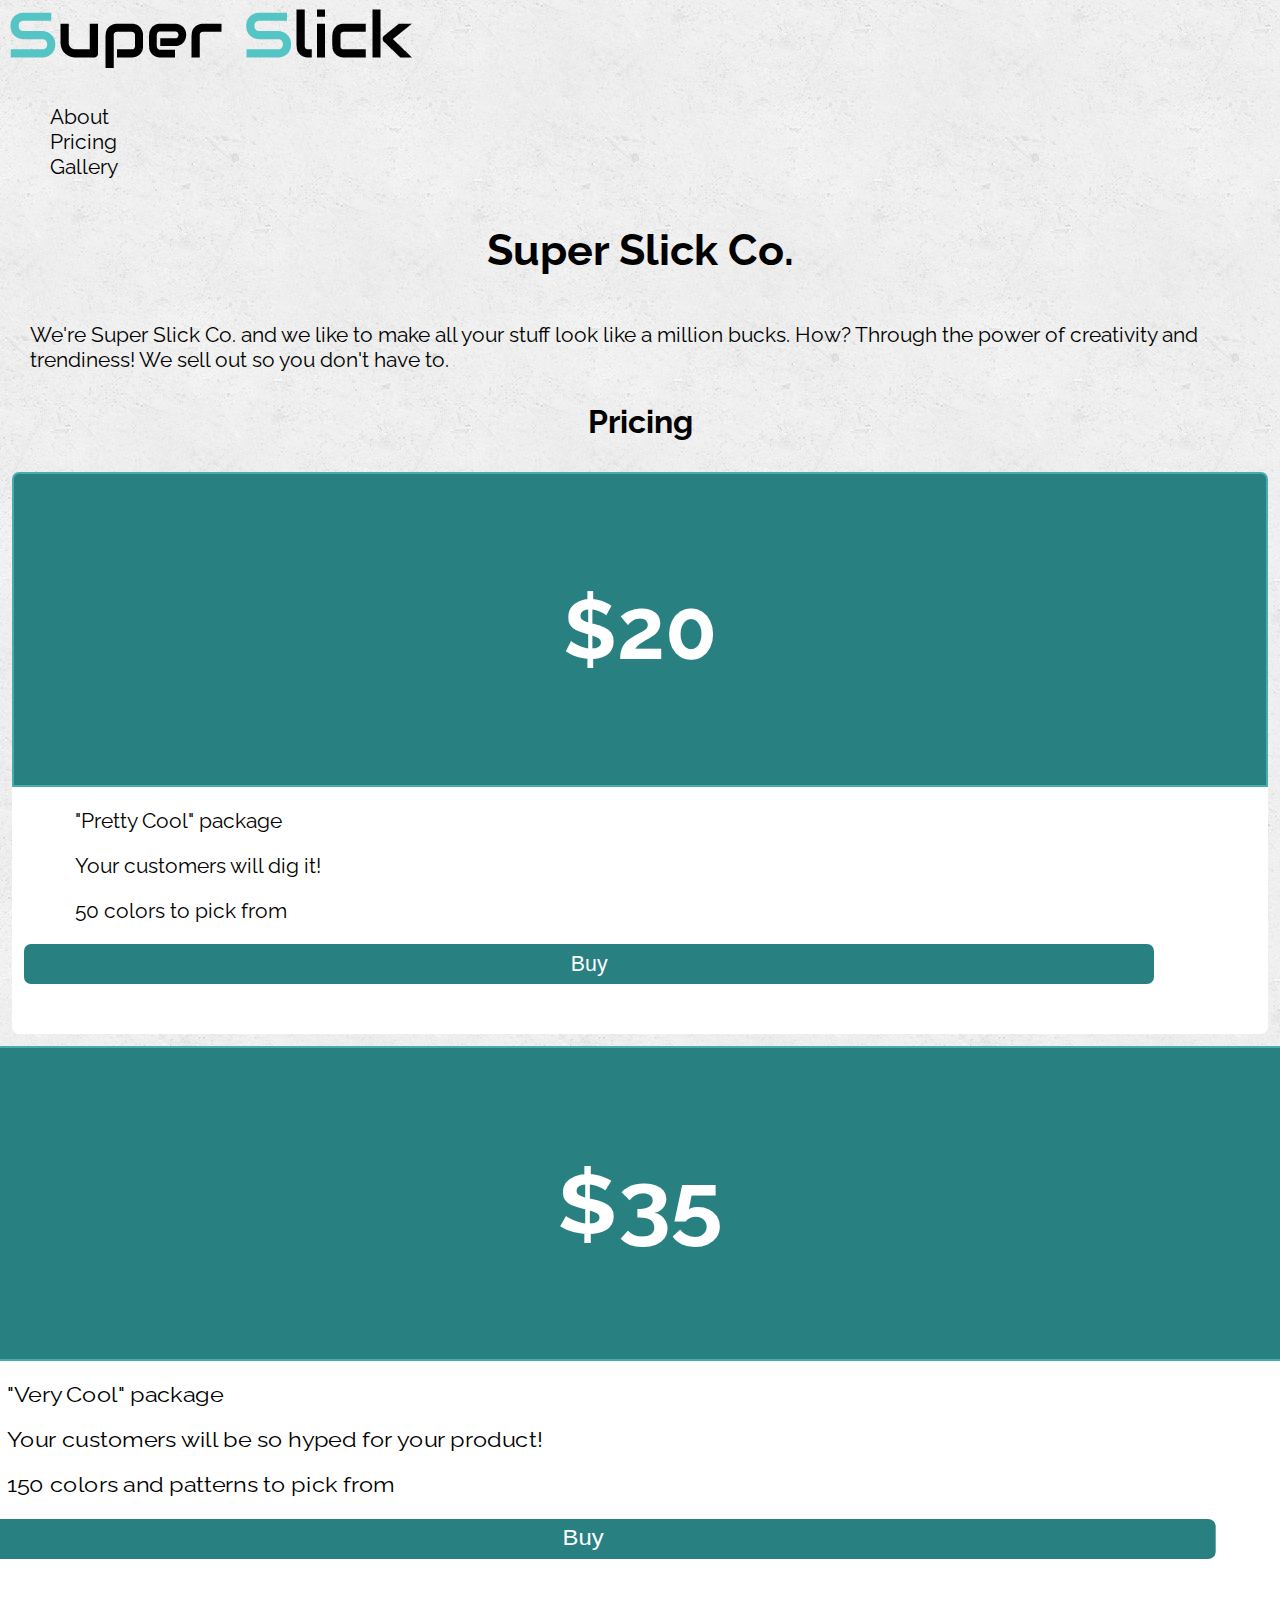
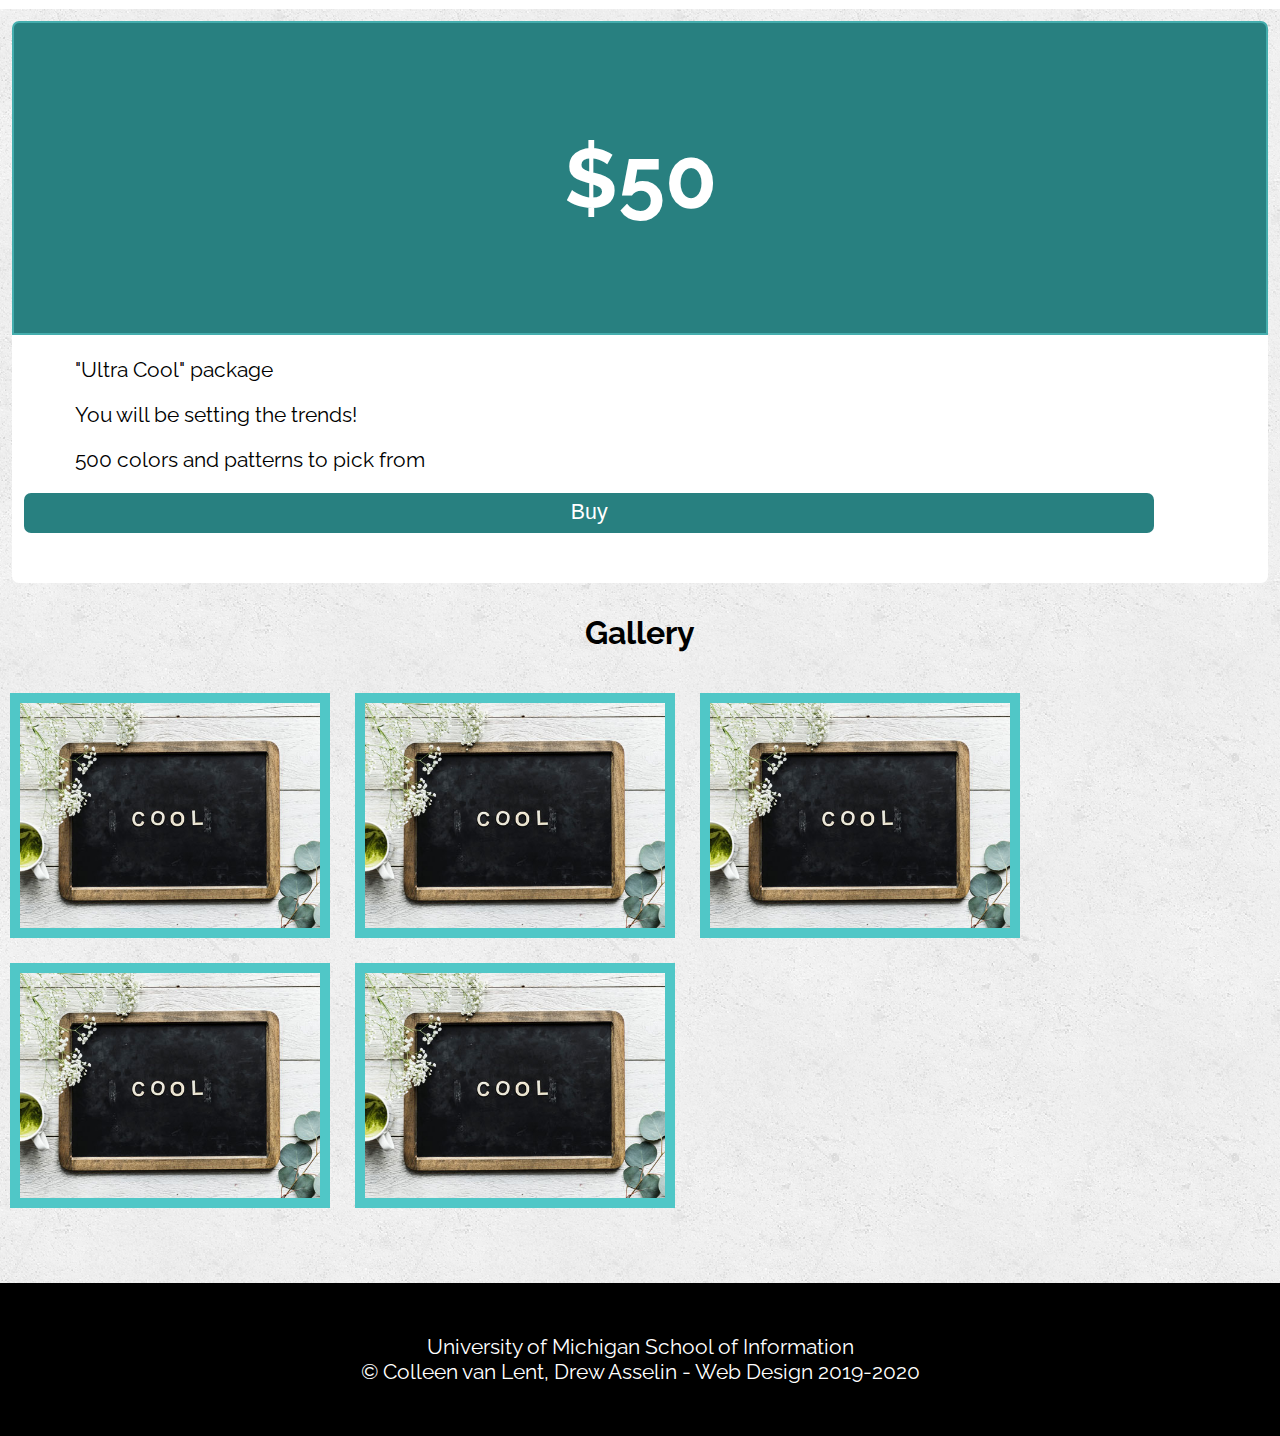
==== hw5.html @ 19758fb9 "First commit" ====
<!DOCTYPE html>
<html lang="en">
  <head>
    <meta charset="utf-8">
    <link rel="shortcut icon" type="image/png" href="images/logo_icon.png"/>

    <link rel="stylesheet" type="text/css" href="css/style.css">
    <link href="https://fonts.googleapis.com/css?family=Raleway:200&display=swap" rel="stylesheet">
    <title>Super Slick Co.</title>
  </head>
  <body>
    <a class = "skip" href="#skip">Skip to Main Content</a>
    <div class="nav_img">
      <img src="images/logo.png" alt="logo" id = "logo">
      <nav>
        <ul class="nav_links">
          <li class="nav_item"><a href="#skip">About</a></li>
          <li class="nav_item"><a href="#pricing">Pricing</a></li>
          <li class="nav_item"><a href="#gallery">Gallery</a></li>
        </ul>
      </nav>
    </div>
    <main class="about" id="skip">
<!--     <img src="images/logo.png" alt="logo" id="logo">
 -->    <h1>Super Slick Co.</h1>
    <p>We're Super Slick Co. and we like to make all your stuff look like a million bucks. How? Through the power of creativity and trendiness! We sell out so you don't have to.</p>
    </div>

    <h2>Pricing</h2>
    <a id="pricing"></a>
      <div class="pricing">
        <div id="low" class="card">
          <header><h3>$20</h3></header>
          <ul>
            <li>"Pretty Cool" package</li>
            <li>Your customers will dig it!</li>
            <li>50 colors to pick from</li>
          </ul>
          <button>Buy</button>
        </div>
        <div id="mid" class="card card_big">
          <header><h3>$35</h3></header>
          <ul>
            <li>"Very Cool" package</li>
            <li>Your customers will be so hyped for your product!</li>
            <li>150 colors and patterns to pick from</li>
          </ul>
          <button>Buy</button>
        </div>
        <div id="high" class="card">
          <header><h3>$50</h3></header>
          <ul>
            <li>"Ultra Cool" package</li>
            <li>You will be setting the trends!</li>
            <li>500 colors and patterns to pick from</li>
          </ul>
          <button>Buy</button>
        </div>

      <h2>Gallery</h2>
      <a id="gallery"></a>
        <div class="gallery"> 
          <img id="image1" src="images/sample.jpg" alt="" />
          <img id="image2" src="images/sample.jpg" alt="" />
          <img id="image3" src="images/sample.jpg" alt="" />
          <img id="image4" src="images/sample.jpg" alt="" />
          <img id="image5" src="images/sample.jpg" alt="" />
        </div>
  </main>

    <footer>
      <p>University of Michigan School of Information <br/>
        &copy; Colleen van Lent, Drew Asselin - Web Design 2019-2020</p>
    </footer>
  </body>
</html>
---- css/style.css ----
body{
  font-family: 'Raleway', sans-serif; /* Test for this*/
  margin: 0;
  padding: 0;
  font-size: 16pt; /* test for this! Make all sizes em or rem */
  background-image: url('../images/concrete_seamless.png');
}

h1{
  font-size: 2em;
  text-align: center;
  line-height: 2;
}

h2{
  font-size: 1.5em;
  text-align: center;
  padding: 5px;
}

p {
  padding: 0 30px;
}

a.skip{
  background: white;
  left: 0;
  padding: 6px;
  position: absolute;
  top: -40px;
  -webkit-transition: top 1s ease-out;
  transition: top 1s ease-out;
  z-index: 1;
}

a.skip:focus{
  top:20px;
  color: black;
  text-decoration-style: solid;
}

*:focus{
  border: 2px solid black;
}

footer{
  background-color: black;
  color: white;
  padding: 30px;
  text-align: center;
}

/*
Keyframes for animation*/

@-webkit-keyframes logo_wiggle{

}

@keyframes logo_wiggle{

} 

#logo{
  
}

/* Cards! */
.pricing{
    min-height: 500px;
  
}

.card {
  
  margin: 12px;
  background: #fff;
  border-radius: 7px;
  padding: 0 0 50px 0;
}

.card > header{
  background: #288080;
  border: 2px solid #45ADAD;
  padding: 20px 0;
  border-radius: 7px 7px 0 0;
}

.card > ul{
  list-style: none;
  padding: 0;
}

.card > ul li {
  width: 90%;
  margin: 20px auto;
}

.card button{
  width: 90%;
  height: 40px;
  border: 0;
  margin-left: 12px;
  border-radius: 7px;
  background: #288080;
  color: white;
  font-size: 1em;
}

.card h3{
  font-size: 4em;
  color: white;
  text-align: center;
}

.card_big{
  -webkit-transform: initial;
          transform: initial;
}

/* Gallery! */

.gallery{
  
  min-height: 600px;
}

.gallery > img{
  border: 10px #50C7C7 solid;
  margin: 10px;
  width: 300px;
}

/* Navbar */
header{
  
  background: #fff;
  border-bottom: 3px solid #50C7C7;
}

.nav_links{
 
  list-style: none;
}

.nav_item a{
  color: black;
  text-decoration: none;
}

.nav_item a:hover, a:focus{
  color: #50C7C7;
  text-decoration: underline;
  -webkit-text-decoration-style: dotted;
          text-decoration-style: dotted;
}

@media screen and (min-width: 850px){

  /* Cards! */
  .card {
    
  }

  .card_big{
    -webkit-transform: scaleX(1.12);
            transform: scaleX(1.12);
  }

  /* Navbar */

  header{
    
  }

  .nav_links{
    
  }

  .nav_item a{
    padding: 10px;
  }
}

@media print { 
  
  .card {
    flex-basis: 200px;
  }

}
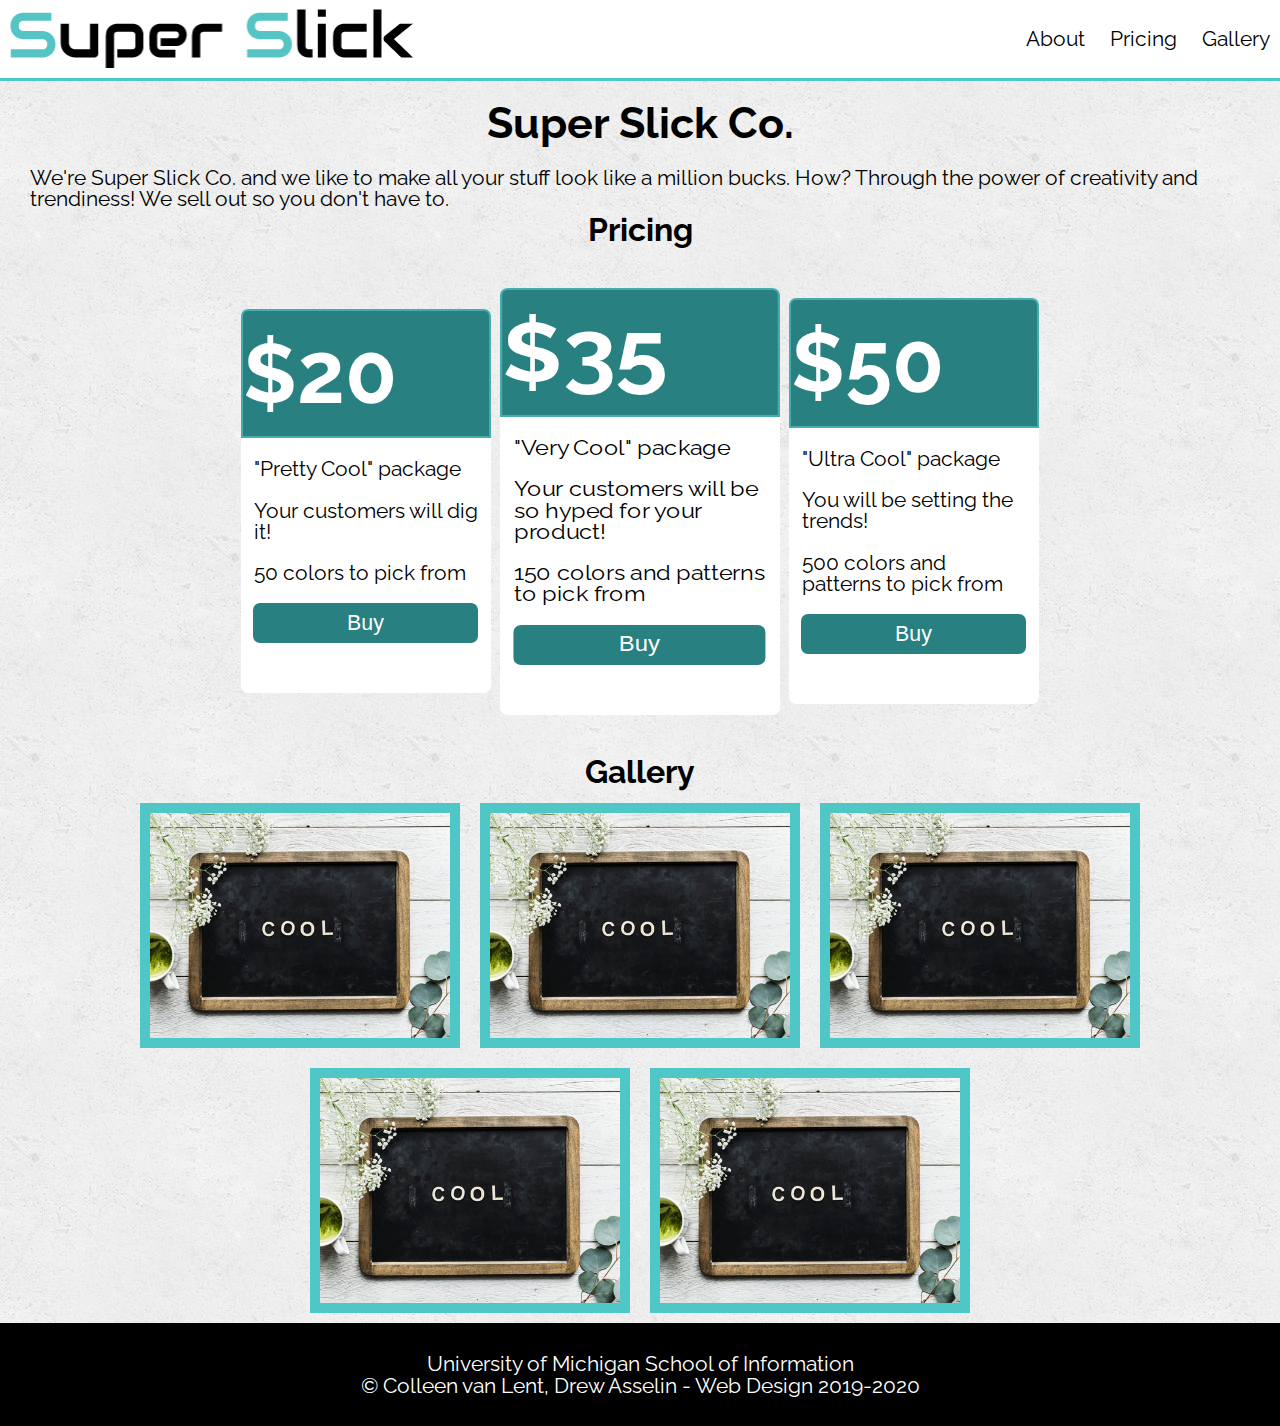
==== commit f35f900a: "Updates" ====
--- a/hw5.html
+++ b/hw5.html
@@ -2,16 +2,17 @@
 <html lang="en">
   <head>
     <meta charset="utf-8">
+    <meta name="viewport" content="width=device-width, initial-scale=1.0">
     <link rel="shortcut icon" type="image/png" href="images/logo_icon.png"/>
-
+    <link rel="stylesheet" href="https://fonts.googleapis.com/css?family=Raleway:200&display=swap">
+    <link rel="stylesheet" type="text/css" href="css/html5reset.css">
     <link rel="stylesheet" type="text/css" href="css/style.css">
-    <link href="https://fonts.googleapis.com/css?family=Raleway:200&display=swap" rel="stylesheet">
     <title>Super Slick Co.</title>
   </head>
   <body>
-    <a class = "skip" href="#skip">Skip to Main Content</a>
-    <div class="nav_img">
-      <img src="images/logo.png" alt="logo" id = "logo">
+    <a class="skip" href="#skip">Skip to Main Content</a>
+    <header>
+      <img src="images/logo.png" id="logo" alt="Super Slick logo">
       <nav>
         <ul class="nav_links">
           <li class="nav_item"><a href="#skip">About</a></li>
@@ -19,58 +20,52 @@
           <li class="nav_item"><a href="#gallery">Gallery</a></li>
         </ul>
       </nav>
-    </div>
+    </header>
     <main class="about" id="skip">
-<!--     <img src="images/logo.png" alt="logo" id="logo">
- -->    <h1>Super Slick Co.</h1>
-    <p>We're Super Slick Co. and we like to make all your stuff look like a million bucks. How? Through the power of creativity and trendiness! We sell out so you don't have to.</p>
-    </div>
-
-    <h2>Pricing</h2>
-    <a id="pricing"></a>
-      <div class="pricing">
-        <div id="low" class="card">
-          <header><h3>$20</h3></header>
-          <ul>
-            <li>"Pretty Cool" package</li>
-            <li>Your customers will dig it!</li>
-            <li>50 colors to pick from</li>
-          </ul>
-          <button>Buy</button>
+      <h1>Super Slick Co.</h1>
+        <p>We're Super Slick Co. and we like to make all your stuff look like a million bucks. How? Through the power of creativity and trendiness! We sell out so you don't have to.</p>
+      <h2 id="pricing">Pricing</h2>
+        <div class="pricing">
+          <div class="card">
+            <header><h3>$20</h3></header>
+            <ul>
+              <li>"Pretty Cool" package</li>
+              <li>Your customers will dig it!</li>
+              <li>50 colors to pick from</li>
+            </ul>
+            <button>Buy</button>
+          </div>
+          <div class="card card_big">
+            <header><h3>$35</h3></header>
+            <ul>
+              <li>"Very Cool" package</li>
+              <li>Your customers will be so hyped for your product!</li>
+              <li>150 colors and patterns to pick from</li>
+            </ul>
+            <button>Buy</button>
+          </div>
+          <div class="card">
+            <header><h3>$50</h3></header>
+            <ul>
+              <li>"Ultra Cool" package</li>
+              <li>You will be setting the trends!</li>
+              <li>500 colors and patterns to pick from</li>
+            </ul>
+            <button>Buy</button>
+          </div>
         </div>
-        <div id="mid" class="card card_big">
-          <header><h3>$35</h3></header>
-          <ul>
-            <li>"Very Cool" package</li>
-            <li>Your customers will be so hyped for your product!</li>
-            <li>150 colors and patterns to pick from</li>
-          </ul>
-          <button>Buy</button>
+      <h2 id="gallery">Gallery</h2>
+        <div class="gallery"> 
+          <img id="image1" src="images/sample.jpg" alt="A tray with the word Cool on a table, next to coffee and flowers.">
+          <img id="image2" src="images/sample.jpg" alt="A tray with the word Cool on a table, next to coffee and flowers.">
+          <img id="image3" src="images/sample.jpg" alt="A tray with the word Cool on a table, next to coffee and flowers.">
+          <img id="image4" src="images/sample.jpg" alt="A tray with the word Cool on a table, next to coffee and flowers.">
+          <img id="image5" src="images/sample.jpg" alt="A tray with the word Cool on a table, next to coffee and flowers.">
         </div>
-        <div id="high" class="card">
-          <header><h3>$50</h3></header>
-          <ul>
-            <li>"Ultra Cool" package</li>
-            <li>You will be setting the trends!</li>
-            <li>500 colors and patterns to pick from</li>
-          </ul>
-          <button>Buy</button>
-        </div>
-
-      <h2>Gallery</h2>
-      <a id="gallery"></a>
-        <div class="gallery"> 
-          <img id="image1" src="images/sample.jpg" alt="" />
-          <img id="image2" src="images/sample.jpg" alt="" />
-          <img id="image3" src="images/sample.jpg" alt="" />
-          <img id="image4" src="images/sample.jpg" alt="" />
-          <img id="image5" src="images/sample.jpg" alt="" />
-        </div>
-  </main>
-
+    </main>
     <footer>
-      <p>University of Michigan School of Information <br/>
-        &copy; Colleen van Lent, Drew Asselin - Web Design 2019-2020</p>
+      <p>University of Michigan School of Information<br>
+      &copy; Colleen van Lent, Drew Asselin - Web Design 2019-2020</p>
     </footer>
   </body>
 </html>
--- a/css/style.css
+++ b/css/style.css
@@ -1,102 +1,101 @@
-body{
+body {
   font-family: 'Raleway', sans-serif; /* Test for this*/
   margin: 0;
   padding: 0;
   font-size: 16pt; /* test for this! Make all sizes em or rem */
   background-image: url('../images/concrete_seamless.png');
 }
-
-h1{
+h1 {
   font-size: 2em;
   text-align: center;
   line-height: 2;
 }
-
-h2{
+h2 {
   font-size: 1.5em;
   text-align: center;
   padding: 5px;
 }
-
 p {
   padding: 0 30px;
 }
-
-a.skip{
+a.skip {
   background: white;
+  top: -40px;
   left: 0;
   padding: 6px;
   position: absolute;
-  top: -40px;
   -webkit-transition: top 1s ease-out;
   transition: top 1s ease-out;
   z-index: 1;
 }
-
-a.skip:focus{
-  top:20px;
+a.skip:focus {
+  top: 20px;
   color: black;
   text-decoration-style: solid;
 }
-
 *:focus{
   border: 2px solid black;
 }
-
-footer{
+footer {
   background-color: black;
   color: white;
   padding: 30px;
   text-align: center;
 }
-
-/*
-Keyframes for animation*/
-
-@-webkit-keyframes logo_wiggle{
-
+/* Keyframes for animation */
+@-webkit-keyframes logo_wiggle {
+  from {
+    width: 25px;
+  }
 }
-
-@keyframes logo_wiggle{
-
+@keyframes logo_wiggle {
+  from {
+    width: 25px;
+  }
 } 
-
-#logo{
-  
+#logo {
+  width: 420px;
+  -webkit-animation-duration: 3s;
+  -webkit-animation-iteration-count: unset;
+  -webkit-animation-name: logo_wiggle;
+  animation-duration: 3s;
+  animation-iteration-count: unset;
+  animation-name: logo_wiggle;
 }
 
 /* Cards! */
-.pricing{
-    min-height: 500px;
-  
+.pricing {
+  display: flex;
+  flex-direction: row;
+  flex-wrap: wrap;
+  min-height: 500px;
+  justify-content: center;
+  align-items: center;
 }
-
 .card {
-  
+  flex-basis: 400px;
+  flex-grow: 0;
+  flex-shrink: 0;
   margin: 12px;
   background: #fff;
   border-radius: 7px;
   padding: 0 0 50px 0;
 }
-
-.card > header{
+.card > header {
   background: #288080;
   border: 2px solid #45ADAD;
   padding: 20px 0;
   border-radius: 7px 7px 0 0;
 }
-
-.card > ul{
+.card > ul {
   list-style: none;
   padding: 0;
 }
-
 .card > ul li {
   width: 90%;
   margin: 20px auto;
 }
-
-.card button{
+.card button {
   width: 90%;
   height: 40px;
   border: 0;
@@ -106,49 +105,49 @@
   color: white;
   font-size: 1em;
 }
-
-.card h3{
+.card h3 {
   font-size: 4em;
   color: white;
   text-align: center;
 }
-
-.card_big{
+.card_big {
   -webkit-transform: initial;
           transform: initial;
 }
 
 /* Gallery! */
-
-.gallery{
-  
-  min-height: 600px;
+.gallery {
+  display: flex;
+  flex-direction: row;
+  flex-wrap: wrap;
+  justify-content: center;
+  align-items: center;
+  min-height: 300px;
 }
-
-.gallery > img{
+.gallery > img {
   border: 10px #50C7C7 solid;
   margin: 10px;
   width: 300px;
 }
 
 /* Navbar */
-header{
-  
+header {
+  display: flex;
+  flex-direction: column;
+  justify-content: center;
+  align-items: center;
   background: #fff;
   border-bottom: 3px solid #50C7C7;
 }
-
-.nav_links{
- 
+.nav_links {
+  text-align: center;
   list-style: none;
 }
-
-.nav_item a{
+.nav_item a {
   color: black;
   text-decoration: none;
 }
-
-.nav_item a:hover, a:focus{
+.nav_item a:hover, a:focus {
   color: #50C7C7;
   text-decoration: underline;
   -webkit-text-decoration-style: dotted;
@@ -156,36 +155,44 @@
 }
 
 @media screen and (min-width: 850px){
-
   /* Cards! */
   .card {
-    
+    flex-basis: 250px;
   }
-
-  .card_big{
+  .card_big {
     -webkit-transform: scaleX(1.12);
             transform: scaleX(1.12);
   }
 
   /* Navbar */
-
-  header{
-    
+  header {
+    display: flex;
+    flex-direction: row;
+    justify-content: space-between;
+    align-items: center;
   }
-
-  .nav_links{
-    
+  .nav_links li {
+    display: inline;
   }
-
-  .nav_item a{
+  .nav_item a {
     padding: 10px;
   }
 }
 
-@media print { 
-  
+@media print {
+  body {
+    background-image: none;
+  }
   .card {
     flex-basis: 200px;
   }
+  #gallery, .gallery {
+    display: none;
+  }
+}
 
-}
+@media (prefers-reduced-motion: reduce) {
+  #logo {
+    animation: none;
+  }
+}